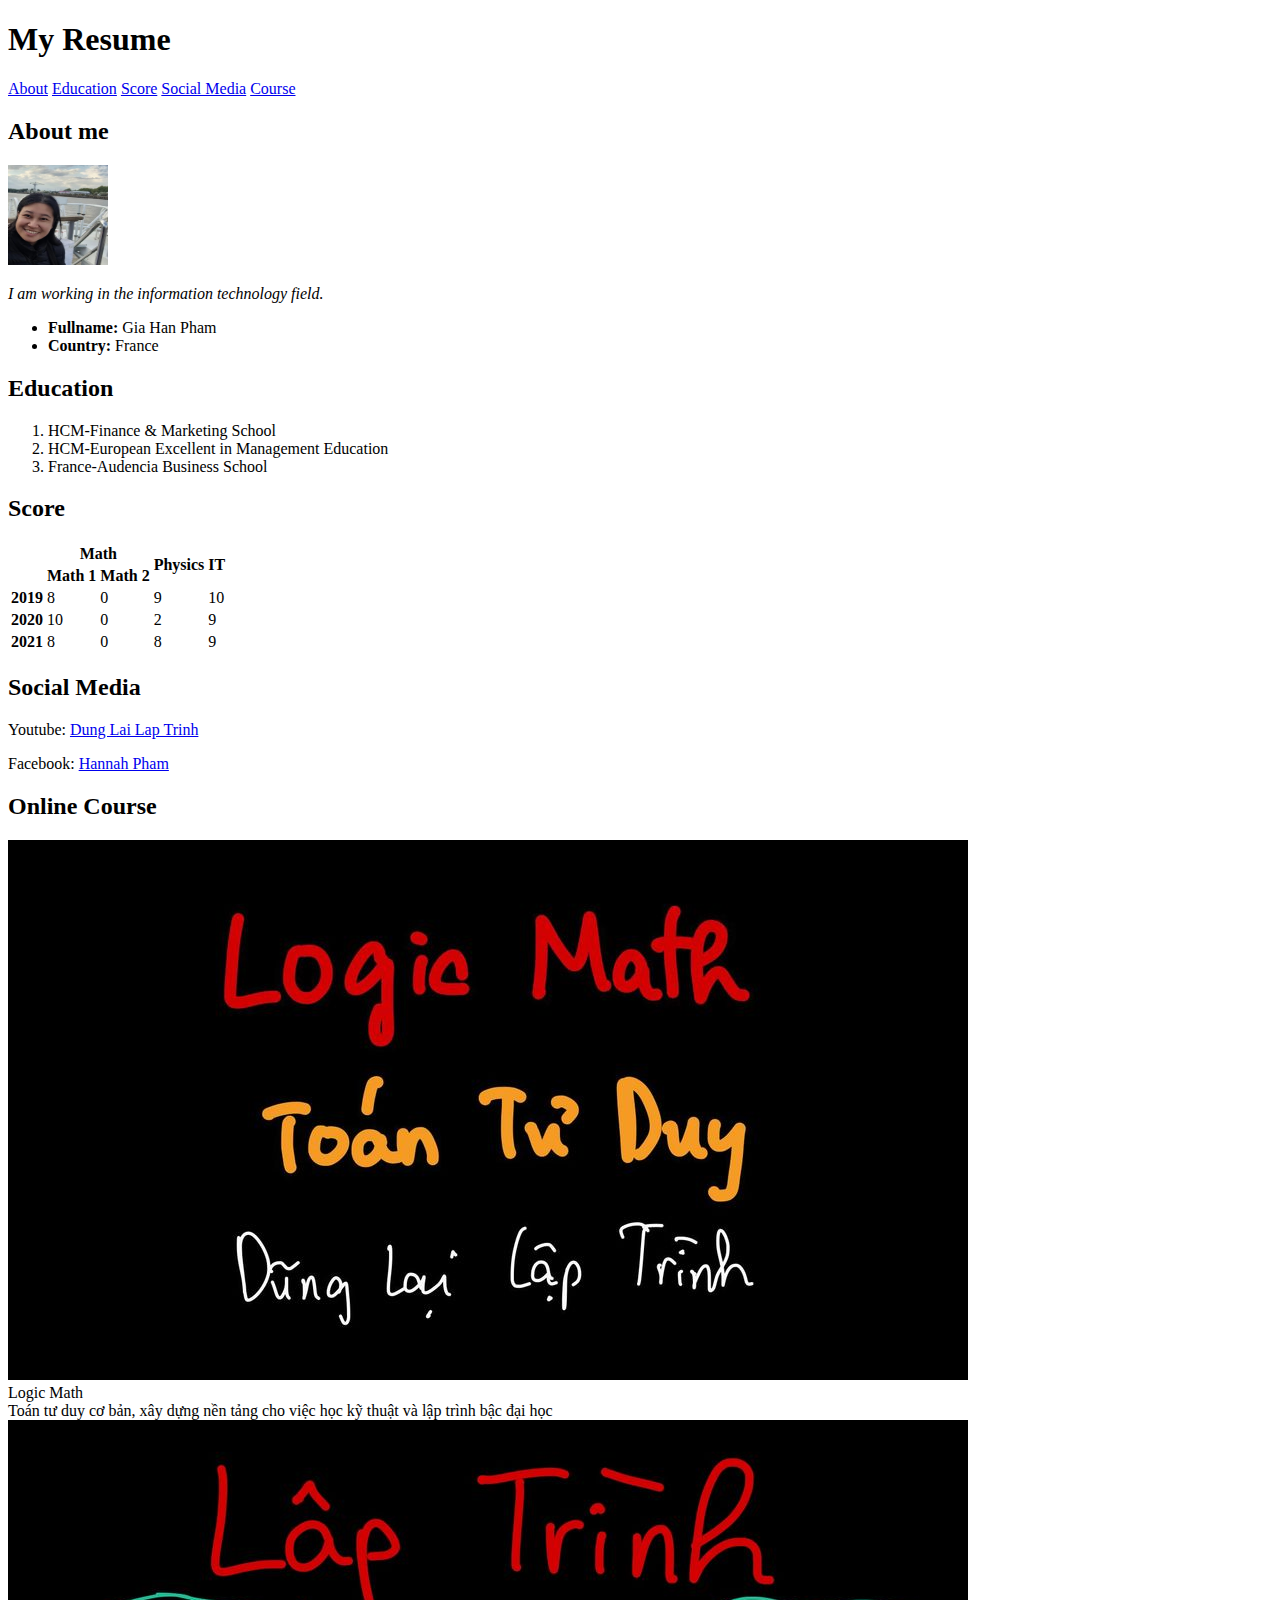
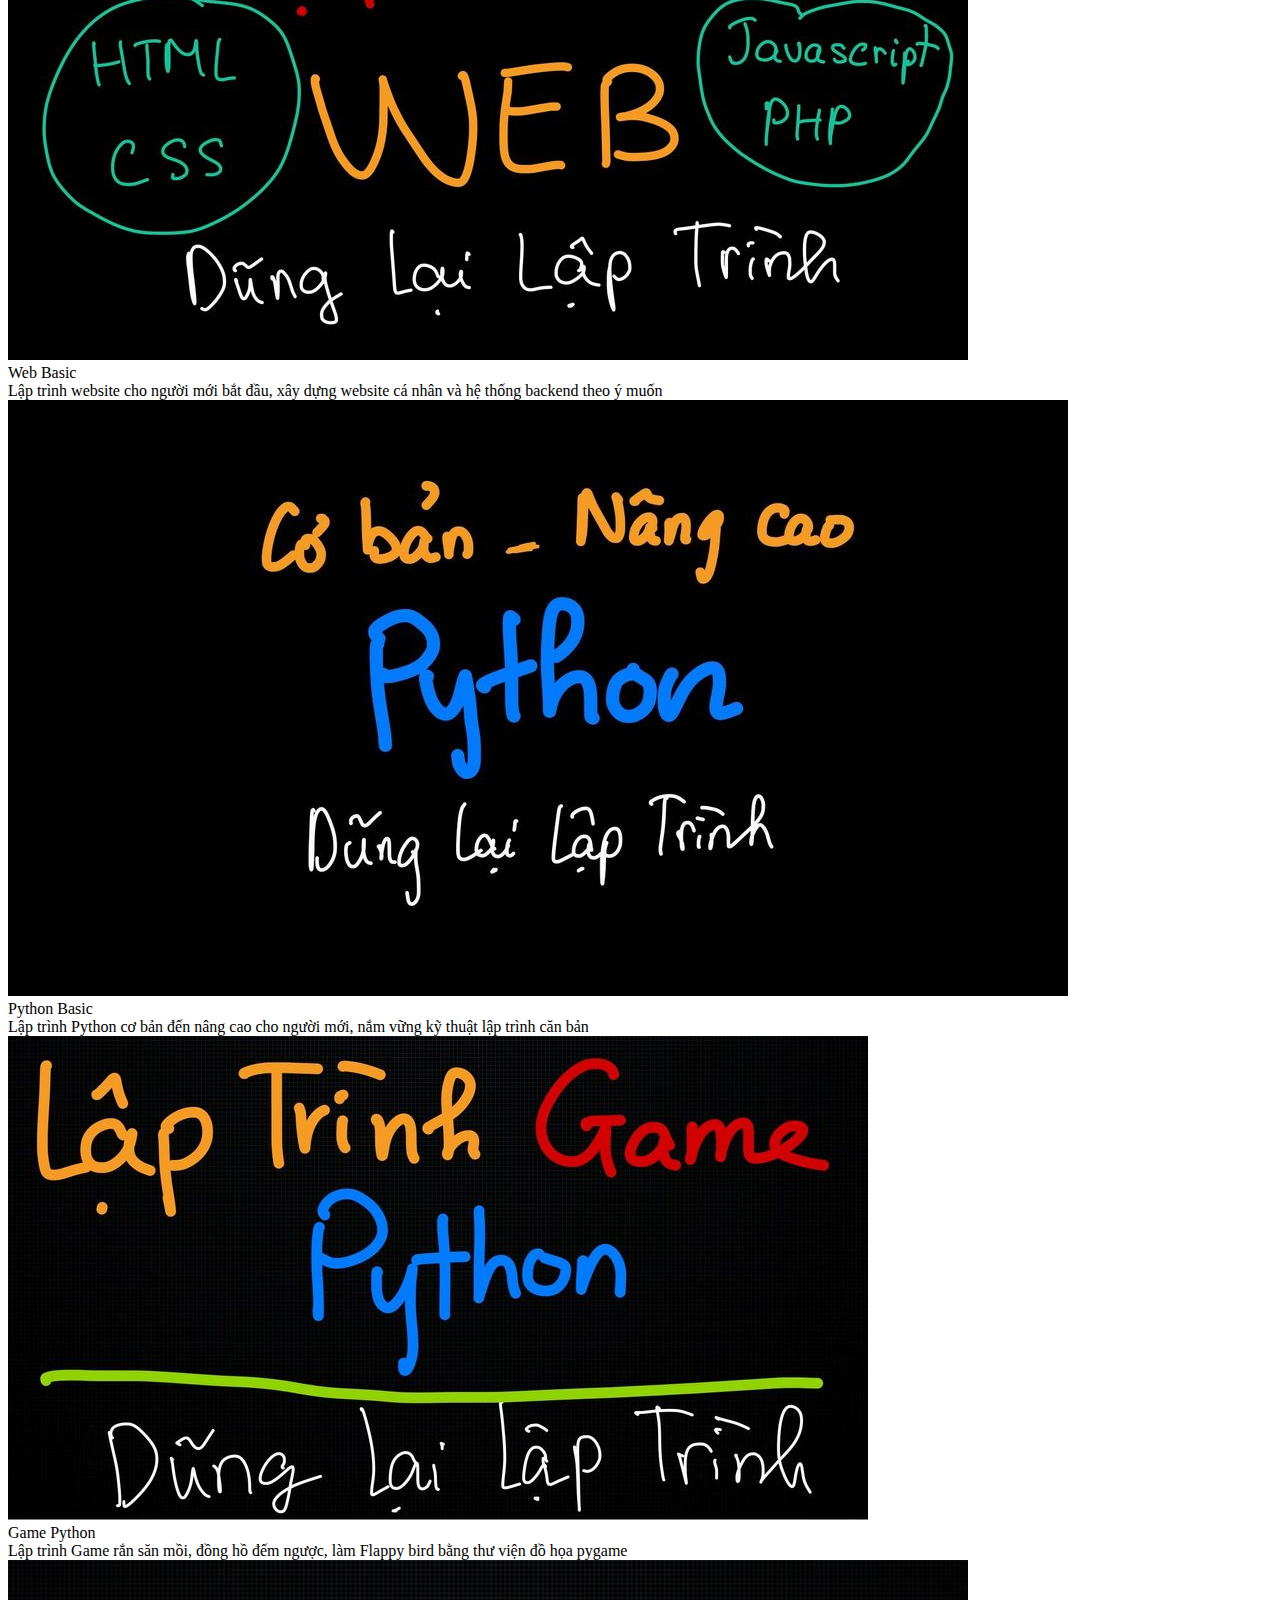
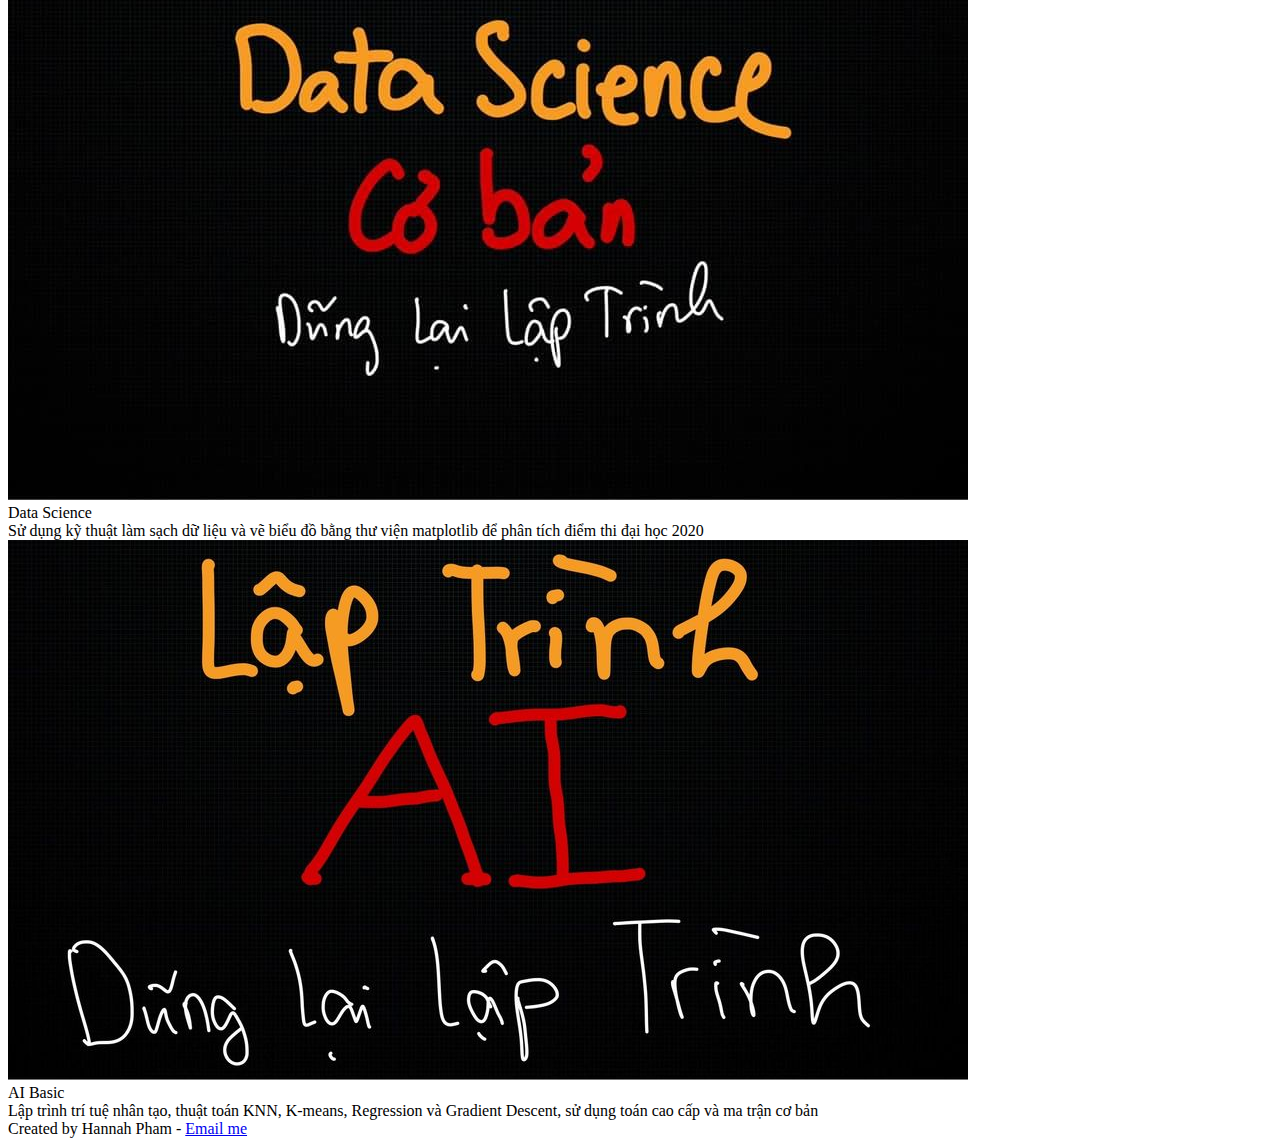
==== index.html @ 817fe9ac "Update and rename 2. with css.html to index.html" ====
<!DOCTYPE html>
<html lang="en">
<head>
	<meta charset="utf-8"/> 
	<meta name="Description" content="My Resume Website"/>
	<meta name="Author" content="Han Pham"/>
	<meta name="Country" content="France"/>
	<meta name="viewport" content="width=device-width, initial-scale=1">
	<link rel="stylesheet" href="css/11.css">
	<title>Han Pham Resume</title>

</head>
<body>
	<h1 id="menu_text">My Resume</h1>

	<nav>
		<a href="#contact" class="menu_left">About</a>
		<a href="#education" class="menu_left">Education</a>
		<a href="#score" class="menu_left">Score</a>
		<a href="#social" class="menu_right">Social Media</a>
		<a href="#online" class= "menu_right">Course</a>
	</nav>

	<div id="flex_container">

		<div id="left_side">

			<h2 id="contact">About me</h2>
			<img src="assets/photo.jpg" alt="My photo" width="100" height="100"/>
			<p><em>I am working in the information technology field.</em></p>
			<ul>
				<li><strong>Fullname:</strong> Gia Han Pham</li>
				<li><strong>Country:</strong> France</li>
			</ul>
			<h2 id="education">Education</h2>
			<ol>
				<li>HCM-Finance & Marketing School </li>
				<li>HCM-European Excellent in Management Education</li>
				<li>France-Audencia Business School</li>
			</ol>

			<h2 id="score">Score</h2>

			<table>
				<tr> 
					<th rowspan="2"></th>
					<th colspan="2">Math</th>
					<th rowspan="2">Physics</th>
					<th rowspan="2">IT</th>
				</tr>
				<tr>
					<th>Math 1</th>
					<th>Math 2</th>
				</tr>
				<tr>
					<th>2019</th> 
					<td>8</td>
					<td>0</td>
					<td>9</td>
					<td>10</td> 
				</tr>
				<tr>
					<th>2020</th> 
					<td>10</td>
					<td>0</td>
					<td>2</td>
					<td>9</td> 
				</tr>
				<tr>
					<th>2021</th> 
					<td>8</td> 
					<td>0</td>
					<td>8</td>
					<td>9</td> 
				</tr>
			</table>
			<h2 id="social">Social Media</h2>
			<p>Youtube: <a href="https://Youtube.com/c/dunglailaptrinh">Dung Lai Lap Trinh</a></p>
			<p>Facebook: <a href="https://facebook.com/thewayofyourlife">Hannah Pham</a></p>

		</div>

		<div id="right_side">
			
			<h2 id="course">Online Course</h2>

			<div id="course_container">
				<div class="course_item">
					<img class="course_img" src="assets/Math.jpg"/>
					<div class="course_title">Logic Math</div>
					<div class="course_desc">Toán tư duy cơ bản, xây dựng nền tảng cho việc học kỹ thuật và lập trình bậc đại học </div>
				</div>
				<div class="course_item">
					<img class="course_img" src="assets/Web.jpg"/>
					<div class="course_title">Web Basic</div>	
					<div class="course_desc">Lập trình website cho người mới bắt đầu, xây dựng website cá nhân và hệ thống backend theo ý muốn</div>	
				</div>
				<div class="course_item">
					<img class="course_img" src="assets/Python.jpg"/>	
					<div class="course_title">Python Basic</div>	
					<div class="course_desc">Lập trình Python cơ bản đến nâng cao cho người mới, nắm vững kỹ thuật lập trình căn bản</div>					
				</div>
				<div class="course_item">
					<img class="course_img" src="assets/Game.jpg"/>	
					<div class="course_title">Game Python</div>	
					<div class="course_desc">Lập trình Game rắn săn mồi, đồng hồ đếm ngược, làm Flappy bird bằng thư viện đồ họa pygame</div>						
				</div>
				<div class="course_item">
					<img class="course_img" src="assets/Data.jpg"/>	
					<div class="course_title">Data Science</div>
					<div class="course_desc"> Sử dụng kỹ thuật làm sạch dữ liệu và vẽ biểu đồ bằng thư viện matplotlib để phân tích điểm thi đại học 2020</div>	
				</div>
				<div class="course_item">
					<img class="course_img" src="assets/AI.jpg"/>	
					<div class="course_title">AI Basic</div>	
					<div class="course_desc">Lập trình trí tuệ nhân tạo, thuật toán KNN, K-means, Regression và Gradient Descent, sử dụng toán cao cấp và ma trận cơ bản</div>						
				</div>

			</div>
		</div>
	</div>

	<footer>
		Created by Hannah Pham - <a href="mailto:giahanpham96@gmail.com">Email me</a>
	</footer>

</body>
</html>
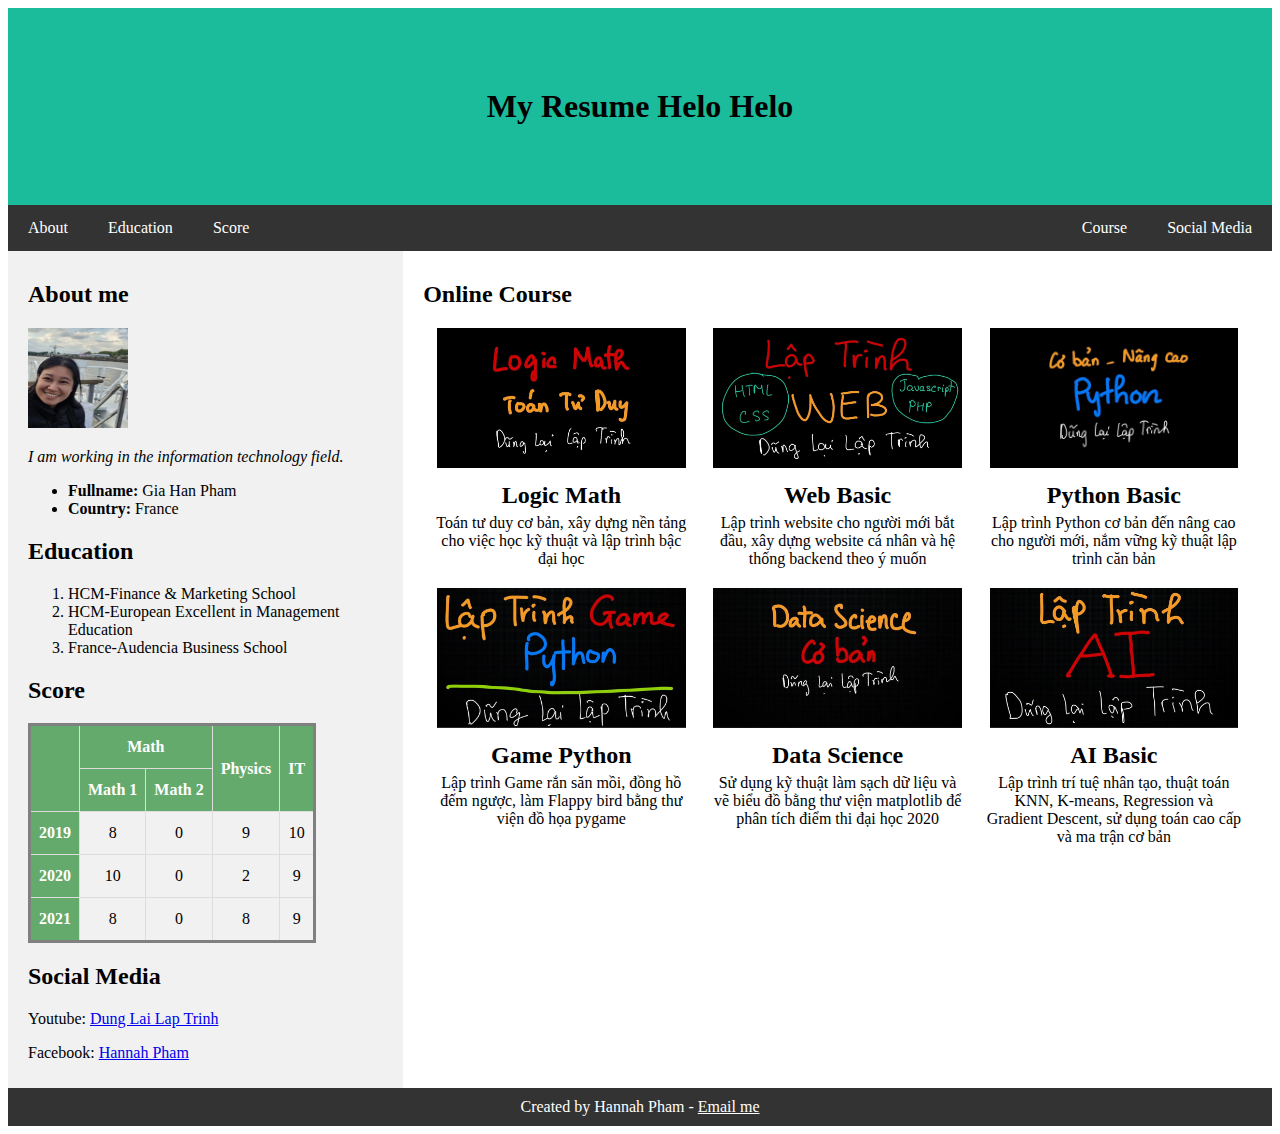
==== commit 42d70f2d: "Update index.html" ====
--- a/index.html
+++ b/index.html
@@ -11,7 +11,7 @@
 
 </head>
 <body>
-	<h1 id="menu_text">My Resume</h1>
+	<h1 id="menu_text">My Resume Helo Helo</h1>
 
 	<nav>
 		<a href="#contact" class="menu_left">About</a>
--- a/css/11.css
+++ b/css/11.css
@@ -0,0 +1,170 @@
+/*chuẩn hóa để bỏ một số thuộc tính mặc định của trang web như margin vv*/
+
+/** {
+	padding: 0;
+	margin: 0;
+}*/
+
+/*để truy cập vào 1 id, dùng dấu #*/
+
+#menu_text {
+	margin: 0;
+}
+
+#menu_text {
+	background-color: #1abc9c;
+	text-align: center;
+	padding: 80px;
+}
+
+nav {
+	background-color: #333;
+	overflow: hidden;
+/*	padding: 14px 20px;*/
+/*	margin: 30px;*/
+}
+
+/*di chuyen tu nav vào a dùng: nav a */
+nav a {
+	color: white;
+	padding: 14px 20px;
+	display: block; 
+	text-align: center;
+	text-decoration: None;
+/*	float: left;*/
+}
+
+nav a.menu_left {
+	float:left;
+}
+
+nav a.menu_right {
+	float: right;
+}
+
+/*nav a: dau : là biểu thị hành động*/
+nav a:hover {
+	background-color: #DDD;
+	color: black;
+}
+
+#left_side {
+	flex: 30%;
+	background-color: #f1f1f1;
+	padding: 10px 20px;
+
+}
+
+#right_side {
+	flex: 70%;
+	padding: 10px 20px;
+}
+
+#flex_container {
+	display: flex;
+	flex-wrap: nowrap;
+}
+
+footer {
+	background-color: #333;
+	color: white;
+	padding: 10px 20px;
+	text-align: center;
+}
+
+footer > a {
+	color: white;
+}
+
+table {
+	border-style: solid;
+}
+/*class dùng dấu . và cho  nhiều cái. id thì dùng dấu # và cho 1 cái thôi*/
+
+/* styling the table */
+
+table {
+	border-collapse: collapse;
+/*	width: 100%;*/
+}
+
+table td, table th {
+	border: 1px solid #ddd;
+	padding: 8px;
+	text-align: center;
+}
+
+table tr: nth-child(even){background-color: #f2f2f2}
+
+table tr: hover {background-color: #ddd}
+
+table th {
+	padding-top: 12px;
+	padding-bottom: 12px;
+	text-align: centre;
+	background-color: #64AA6D;
+	color: white;
+}
+
+.course_item {
+/*	width: 33%;
+	float: left;*/
+	text-align: center;
+	flex: 33%;
+}
+
+.course_img {
+	width: 90%;
+}
+
+#course_container {
+	display: flex;
+	flex-wrap: wrap;
+}
+
+/*cách làm dao diện thay đổi để fit destop(>800px), ipad(800px) và điện thoại (400px)*/
+/* dấu * nghĩa là cho tất cả mọi thứ */
+@media(max-width: 800px) {
+	#left_side {
+		flex: 100%;
+	}
+
+	#right_side {
+		flex: 100%;
+	}
+
+	#flex_container {
+		flex-wrap: wrap;
+	}
+
+	.course_item {
+		flex: 50%;
+	}
+}
+
+.course_title {
+	font-size: 150%;
+	font-weight: bold;
+	padding: 10px 10px 5px 10px;
+}
+
+.course_desc {
+	margin: 0px 10px 20px 10px;
+}
+
+@media(max-width: 400px) {
+	#left_side {
+		flex: 100%;
+	}
+
+	#right_side {
+		flex: 100%;
+	}
+
+	#flex_container {
+		flex-wrap: wrap;
+	}
+	. course_item {
+		flex: 50%;
+	}
+}
